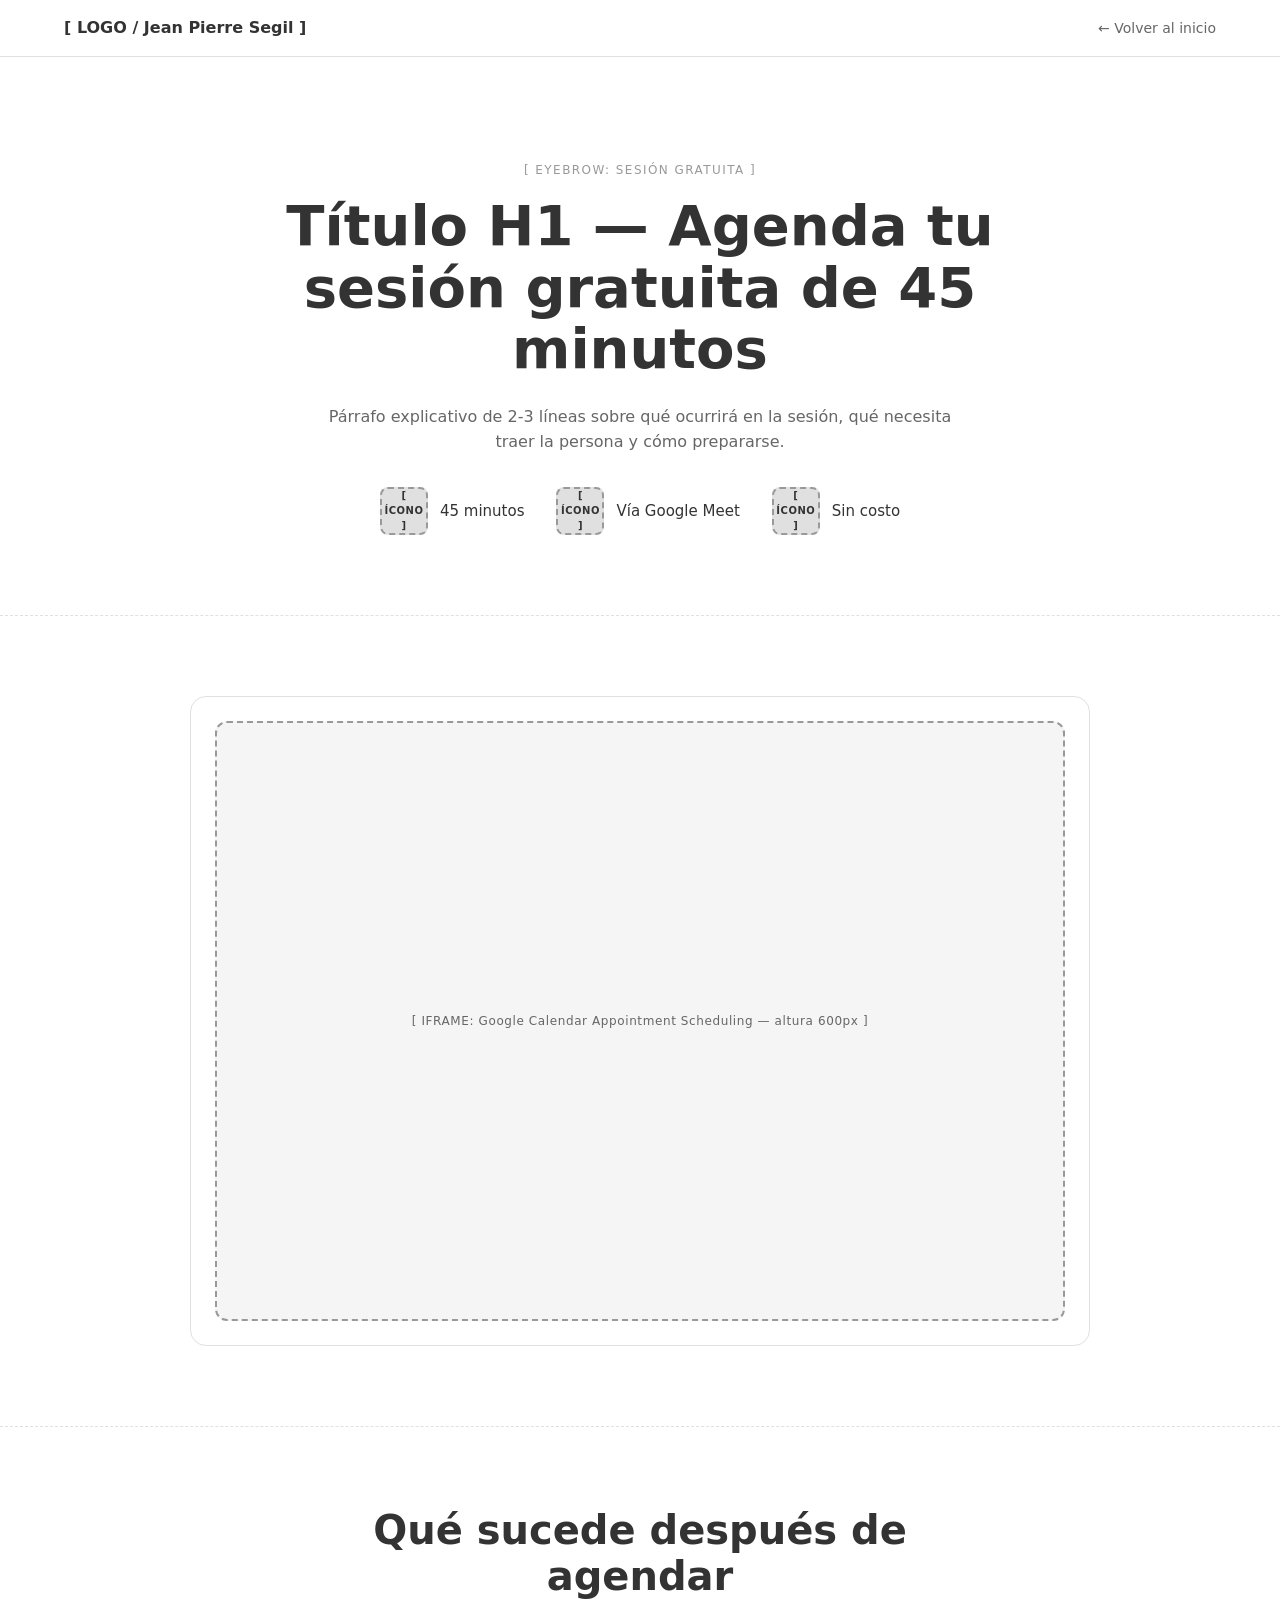
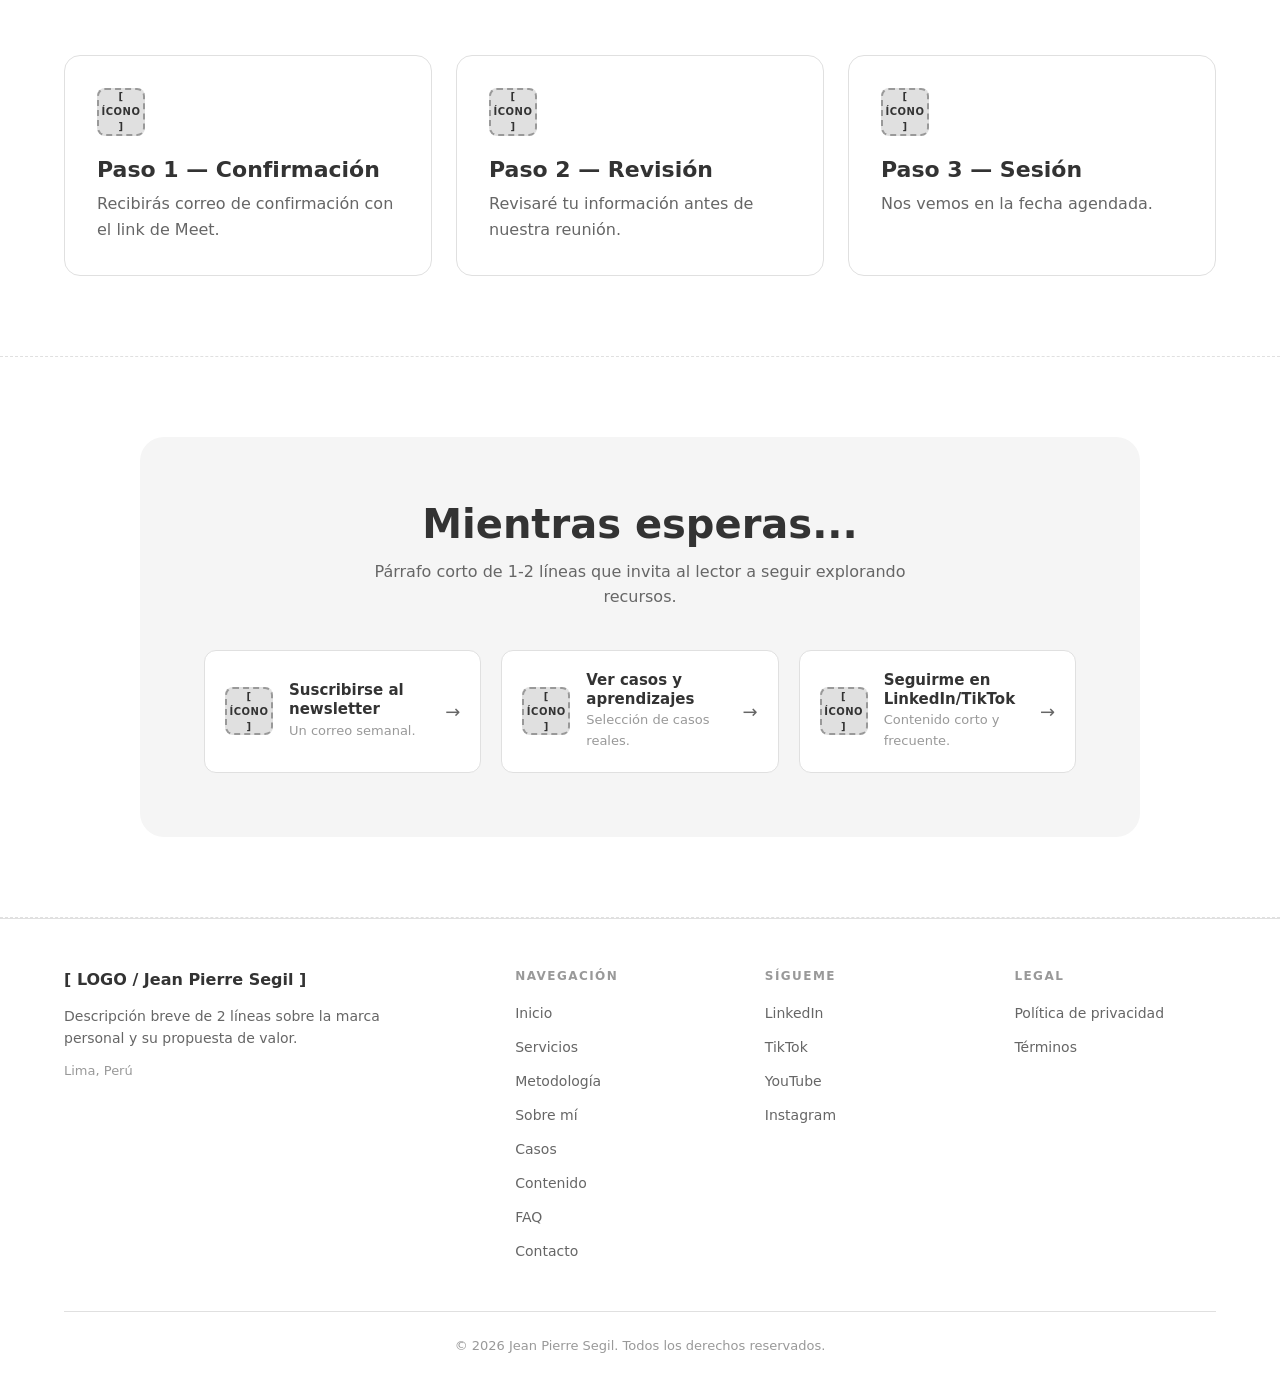
==== agendar.html @ 7a6ce858 "Apply final wireframe adjustments and add /agendar page Refines wireframe: slims sobre-mi image to 3" ====
<!DOCTYPE html>
<html lang="es">
<head>
  <meta charset="UTF-8">
  <meta name="viewport" content="width=device-width, initial-scale=1.0">
  <meta name="description" content="Agenda tu sesión gratuita con Jean Pierre Segil — wireframe">
  <title>Agendar sesión — Jean Pierre Segil</title>
  <style>
    /* =========================================================
       WIREFRAME /agendar — Coherente con wireframe.html
       ========================================================= */

    *, *::before, *::after { box-sizing: border-box; }

    html { scroll-behavior: smooth; }

    body {
      margin: 0;
      font-family: system-ui, -apple-system, sans-serif;
      font-size: 16px;
      line-height: 1.5;
      color: #333;
      background: #fff;
    }

    .container {
      max-width: 1200px;
      margin: 0 auto;
      padding: 0 24px;
    }

    section {
      padding: 80px 0;
      border-bottom: 1px dashed #E0E0E0;
    }

    h1 {
      font-size: clamp(2.25rem, 5vw, 3.5rem);
      line-height: 1.1;
      font-weight: 700;
      margin: 0 0 24px;
      color: #333;
    }
    h2 {
      font-size: 40px;
      line-height: 1.15;
      font-weight: 700;
      margin: 0 0 16px;
      color: #333;
    }
    h3 {
      font-size: 22px;
      line-height: 1.25;
      font-weight: 600;
      margin: 0 0 12px;
      color: #333;
    }
    p {
      font-size: 16px;
      line-height: 1.6;
      color: #666;
      margin: 0 0 16px;
    }
    .eyebrow {
      display: inline-block;
      font-size: 12px;
      letter-spacing: 0.12em;
      text-transform: uppercase;
      color: #999;
      margin-bottom: 16px;
    }
    .subtitle {
      font-size: 18px;
      color: #666;
      margin-bottom: 32px;
    }

    /* Placeholders */
    .placeholder {
      border: 2px dashed #999;
      border-radius: 12px;
      background: #F5F5F5;
      color: #666;
      display: flex;
      align-items: center;
      justify-content: center;
      text-align: center;
      font-size: 12px;
      letter-spacing: 0.05em;
      padding: 16px;
      min-height: 80px;
    }
    .placeholder-icon {
      width: 48px;
      height: 48px;
      min-height: 48px;
      border-radius: 8px;
      border-width: 2px;
      background: #E0E0E0;
      color: #333;
      font-size: 10px;
      font-weight: 600;
      flex-shrink: 0;
      padding: 4px;
    }

    /* ========== NAV STICKY ========== */
    .nav {
      position: sticky;
      top: 0;
      z-index: 100;
      background: #fff;
      border-bottom: 1px solid #E0E0E0;
    }
    .nav-inner {
      display: flex;
      align-items: center;
      justify-content: space-between;
      padding: 16px 24px;
      max-width: 1200px;
      margin: 0 auto;
      gap: 24px;
    }
    .nav-logo {
      font-size: 16px;
      font-weight: 700;
      color: #333;
      text-decoration: none;
    }
    .nav-back {
      font-size: 14px;
      color: #666;
      text-decoration: none;
    }

    /* ========== ENCABEZADO AGENDA ========== */
    .agenda-head {
      text-align: center;
      max-width: 800px;
      margin: 0 auto;
      padding-top: 20px;
    }
    .agenda-head p {
      max-width: 640px;
      margin: 0 auto 32px;
    }
    .agenda-indicadores {
      display: flex;
      justify-content: center;
      gap: 32px;
      flex-wrap: wrap;
      margin-top: 32px;
    }
    .agenda-indicador {
      display: flex;
      align-items: center;
      gap: 12px;
      font-size: 15px;
      color: #333;
      font-weight: 500;
    }

    /* ========== CALENDARIO ========== */
    .calendario-wrap {
      max-width: 900px;
      margin: 0 auto;
      border: 1px solid #E0E0E0;
      border-radius: 16px;
      background: #fff;
      padding: 24px;
    }
    .calendario-placeholder {
      min-height: 600px;
    }

    /* ========== QUE SIGUE ========== */
    .section-head-center {
      text-align: center;
      max-width: 720px;
      margin: 0 auto 56px;
    }
    .pasos-grid {
      display: grid;
      grid-template-columns: repeat(3, 1fr);
      gap: 24px;
    }
    .paso-card {
      border: 1px solid #E0E0E0;
      border-radius: 16px;
      background: #fff;
      padding: 32px;
    }
    .paso-card h3 {
      margin: 20px 0 8px;
    }
    .paso-card p {
      margin: 0;
    }

    /* ========== MIENTRAS TANTO ========== */
    .mientras-box {
      background: #F5F5F5;
      border-radius: 24px;
      padding: 64px;
      max-width: 1000px;
      margin: 0 auto;
      text-align: center;
    }
    .mientras-box h2 { margin-bottom: 12px; }
    .mientras-box > p {
      max-width: 540px;
      margin: 0 auto 40px;
    }
    .mientras-grid {
      display: grid;
      grid-template-columns: repeat(3, 1fr);
      gap: 20px;
      text-align: left;
    }
    .mientras-link {
      display: flex;
      align-items: center;
      gap: 16px;
      background: #fff;
      border: 1px solid #E0E0E0;
      border-radius: 12px;
      padding: 20px;
      text-decoration: none;
      color: #333;
      transition: border-color 0.2s;
    }
    .mientras-link:hover { border-color: #999; }
    .mientras-link-body {
      flex: 1;
    }
    .mientras-link-body h3 {
      font-size: 15px;
      margin: 0 0 2px;
      font-weight: 600;
    }
    .mientras-link-body p {
      font-size: 13px;
      color: #999;
      margin: 0;
    }
    .mientras-arrow {
      font-size: 18px;
      color: #666;
    }

    /* ========== FOOTER ========== */
    .footer {
      background: #fff;
      border-top: 1px solid #E0E0E0;
      padding: 48px 0 24px;
    }
    .footer-grid {
      display: grid;
      grid-template-columns: 2fr 1fr 1fr 1fr;
      gap: 48px;
    }
    .footer-col h4 {
      font-size: 12px;
      letter-spacing: 0.12em;
      text-transform: uppercase;
      color: #999;
      margin: 0 0 16px;
      font-weight: 600;
    }
    .footer-col ul {
      list-style: none;
      padding: 0;
      margin: 0;
      display: flex;
      flex-direction: column;
      gap: 10px;
    }
    .footer-col a {
      color: #666;
      text-decoration: none;
      font-size: 14px;
    }
    .footer-brand-name {
      font-size: 16px;
      font-weight: 700;
      color: #333;
      margin: 0 0 12px;
    }
    .footer-brand-desc {
      font-size: 14px;
      color: #666;
      margin: 0 0 12px;
      max-width: 320px;
    }
    .footer-brand-loc {
      font-size: 13px;
      color: #999;
      margin: 0;
    }
    .footer-bottom {
      margin-top: 48px;
      padding-top: 24px;
      border-top: 1px solid #E0E0E0;
      text-align: center;
      font-size: 13px;
      color: #999;
    }

    /* ========== RESPONSIVE ========== */
    @media (max-width: 900px) {
      h1 { font-size: 40px; }
      h2 { font-size: 30px; }
      h3 { font-size: 20px; }

      .agenda-indicadores {
        gap: 20px;
        flex-direction: column;
        align-items: center;
      }

      .pasos-grid { grid-template-columns: 1fr; }

      .mientras-box { padding: 48px 32px; }
      .mientras-grid { grid-template-columns: 1fr; }

      .footer-grid {
        grid-template-columns: 1fr 1fr;
        gap: 32px;
      }
    }

    @media (max-width: 480px) {
      section { padding: 60px 0; }
      h1 { font-size: 32px; }
      h2 { font-size: 26px; }

      .calendario-wrap { padding: 16px; }
      .calendario-placeholder { min-height: 480px; }

      .mientras-box {
        padding: 40px 24px;
        border-radius: 16px;
      }

      .footer-grid { grid-template-columns: 1fr; }
    }
  </style>
</head>
<body>

  <!-- Sección: Nav Sticky -->
  <header class="nav">
    <div class="nav-inner">
      <a href="/wireframe.html" class="nav-logo">[ LOGO / Jean Pierre Segil ]</a>
      <a href="/wireframe.html" class="nav-back">← Volver al inicio</a>
    </div>
  </header>

  <!-- Sección: Encabezado Agenda -->
  <section id="encabezado-agenda">
    <div class="container">
      <div class="agenda-head">
        <span class="eyebrow">[ EYEBROW: Sesión gratuita ]</span>
        <h1>Título H1 — Agenda tu sesión gratuita de 45 minutos</h1>
        <p>Párrafo explicativo de 2-3 líneas sobre qué ocurrirá en la sesión, qué necesita traer la persona y cómo prepararse.</p>
        <div class="agenda-indicadores">
          <div class="agenda-indicador">
            <div class="placeholder placeholder-icon">[ ÍCONO ]</div>
            <span>45 minutos</span>
          </div>
          <div class="agenda-indicador">
            <div class="placeholder placeholder-icon">[ ÍCONO ]</div>
            <span>Vía Google Meet</span>
          </div>
          <div class="agenda-indicador">
            <div class="placeholder placeholder-icon">[ ÍCONO ]</div>
            <span>Sin costo</span>
          </div>
        </div>
      </div>
    </div>
  </section>

  <!-- Sección: Calendario -->
  <section id="calendario">
    <div class="container">
      <div class="calendario-wrap">
        <div class="placeholder calendario-placeholder">
          [ IFRAME: Google Calendar Appointment Scheduling — altura 600px ]
        </div>
      </div>
    </div>
  </section>

  <!-- Sección: Que sigue -->
  <section id="que-sigue">
    <div class="container">
      <div class="section-head-center">
        <h2>Qué sucede después de agendar</h2>
      </div>
      <div class="pasos-grid">
        <article class="paso-card">
          <div class="placeholder placeholder-icon">[ ÍCONO ]</div>
          <h3>Paso 1 — Confirmación</h3>
          <p>Recibirás correo de confirmación con el link de Meet.</p>
        </article>
        <article class="paso-card">
          <div class="placeholder placeholder-icon">[ ÍCONO ]</div>
          <h3>Paso 2 — Revisión</h3>
          <p>Revisaré tu información antes de nuestra reunión.</p>
        </article>
        <article class="paso-card">
          <div class="placeholder placeholder-icon">[ ÍCONO ]</div>
          <h3>Paso 3 — Sesión</h3>
          <p>Nos vemos en la fecha agendada.</p>
        </article>
      </div>
    </div>
  </section>

  <!-- Sección: Mientras tanto -->
  <section id="mientras-tanto">
    <div class="container">
      <div class="mientras-box">
        <h2>Mientras esperas...</h2>
        <p>Párrafo corto de 1-2 líneas que invita al lector a seguir explorando recursos.</p>
        <div class="mientras-grid">
          <a href="/wireframe.html#newsletter" class="mientras-link">
            <div class="placeholder placeholder-icon">[ ÍCONO ]</div>
            <div class="mientras-link-body">
              <h3>Suscribirse al newsletter</h3>
              <p>Un correo semanal.</p>
            </div>
            <span class="mientras-arrow">→</span>
          </a>
          <a href="/wireframe.html#casos" class="mientras-link">
            <div class="placeholder placeholder-icon">[ ÍCONO ]</div>
            <div class="mientras-link-body">
              <h3>Ver casos y aprendizajes</h3>
              <p>Selección de casos reales.</p>
            </div>
            <span class="mientras-arrow">→</span>
          </a>
          <a href="#" class="mientras-link">
            <div class="placeholder placeholder-icon">[ ÍCONO ]</div>
            <div class="mientras-link-body">
              <h3>Seguirme en LinkedIn/TikTok</h3>
              <p>Contenido corto y frecuente.</p>
            </div>
            <span class="mientras-arrow">→</span>
          </a>
        </div>
      </div>
    </div>
  </section>

  <!-- Sección: Footer -->
  <footer class="footer">
    <div class="container">
      <div class="footer-grid">
        <div class="footer-col">
          <p class="footer-brand-name">[ LOGO / Jean Pierre Segil ]</p>
          <p class="footer-brand-desc">Descripción breve de 2 líneas sobre la marca personal y su propuesta de valor.</p>
          <p class="footer-brand-loc">Lima, Perú</p>
        </div>
        <div class="footer-col">
          <h4>Navegación</h4>
          <ul>
            <li><a href="/wireframe.html#hero">Inicio</a></li>
            <li><a href="/wireframe.html#servicios">Servicios</a></li>
            <li><a href="/wireframe.html#metodologia">Metodología</a></li>
            <li><a href="/wireframe.html#sobre-mi">Sobre mí</a></li>
            <li><a href="/wireframe.html#casos">Casos</a></li>
            <li><a href="/wireframe.html#contenido">Contenido</a></li>
            <li><a href="/wireframe.html#faq">FAQ</a></li>
            <li><a href="/wireframe.html#contacto">Contacto</a></li>
          </ul>
        </div>
        <div class="footer-col">
          <h4>Sígueme</h4>
          <ul>
            <li><a href="#">LinkedIn</a></li>
            <li><a href="#">TikTok</a></li>
            <li><a href="#">YouTube</a></li>
            <li><a href="#">Instagram</a></li>
          </ul>
        </div>
        <div class="footer-col">
          <h4>Legal</h4>
          <ul>
            <li><a href="#">Política de privacidad</a></li>
            <li><a href="#">Términos</a></li>
          </ul>
        </div>
      </div>
      <div class="footer-bottom">
        © 2026 Jean Pierre Segil. Todos los derechos reservados.
      </div>
    </div>
  </footer>

  <!--
  NOTAS DEL WIREFRAME /agendar — PARA FASE 2 (IMPLEMENTACIÓN)

  Decisiones tomadas en esta fase:
  - Nav simplificado: logo como enlace al inicio + "← Volver al inicio"
    a la derecha; se quitó el botón "Agendar reunión" porque ya estamos
    en la página de destino.
  - Encabezado centrado (max-width 800px) con 3 indicadores de la sesión
    (duración, canal, costo) para reducir fricción antes del calendario.
  - El iframe de Google Calendar NO se inserta todavía: se representa con
    un placeholder de 600px de altura dentro de un contenedor con border y
    border-radius para que el iframe "respire" cuando se embeda.
  - Sección "Qué sucede después de agendar" como tranquilizador post-CTA,
    para reducir ansiedad de la persona que acaba de reservar.
  - Bloque "Mientras esperas" con fondo #F5F5F5 (consistente con el
    newsletter de wireframe.html) y 3 tarjetas con flechita para mantener
    engagement si el visitante aún no se ha decidido a reservar.
  - Footer idéntico al de wireframe.html para consistencia absoluta.

  Preguntas pendientes para fase de implementación:
  - Limitación conocida: Google Calendar Appointment Scheduling NO permite
    redirigir a una página de agradecimiento personalizada tras reservar.
    La confirmación queda dentro del widget. Opciones a evaluar:
      a) Aceptar la limitación y confiar en el correo de Google +
         la sección "Qué sucede después" visible en la misma página.
      b) Migrar a Cal.com o Calendly, que sí permiten redirect post-booking
         (y tracking vía GTM/GA4).
      c) Mantener Google Calendar para el MVP y migrar en una segunda fase
         cuando se necesite funnel completo con analytics.
  - ¿Conviene agregar testimonios o señales de confianza en esta página
    (logos de clientes, 1-2 quotes cortos) antes del calendario para
    reducir fricción?
  - ¿La página /agendar debe estar indexada por buscadores o marcarse
    como noindex para que solo lleguen visitantes desde el sitio?
  - ¿Tracking: qué eventos queremos capturar? (page_view, scroll al
    calendario, click en CTAs de "Mientras esperas", y evento de
    booking completo si es posible con postMessage del iframe).
  - ¿Necesitamos versión EN de /agendar o solo ES?

  Siguientes pasos sugeridos:
  - Reemplazar el placeholder por el iframe real de Google Calendar:
    <!-- Google Calendar Appointment Scheduling begin - - ->
    <iframe src="https://calendar.google.com/calendar/appointments/schedules/AcZssZ3EHyFuKaqd2OMzBNpFhOY7JRgKhI5aIUTiNmKblNEwP48g5KRVryU0AHuMTyONiyjuhve_qQ-t?gv=true" style="border: 0" width="100%" height="600" frameborder="0"></iframe>
    <!-- end Google Calendar Appointment Scheduling - - ->
  - Definir copy final para H1, párrafo explicativo y tarjetas.
  - Agregar iconografía definitiva, OG tags, y evento de conversión
    en Google Analytics / Meta Pixel.
  -->

</body>
</html>
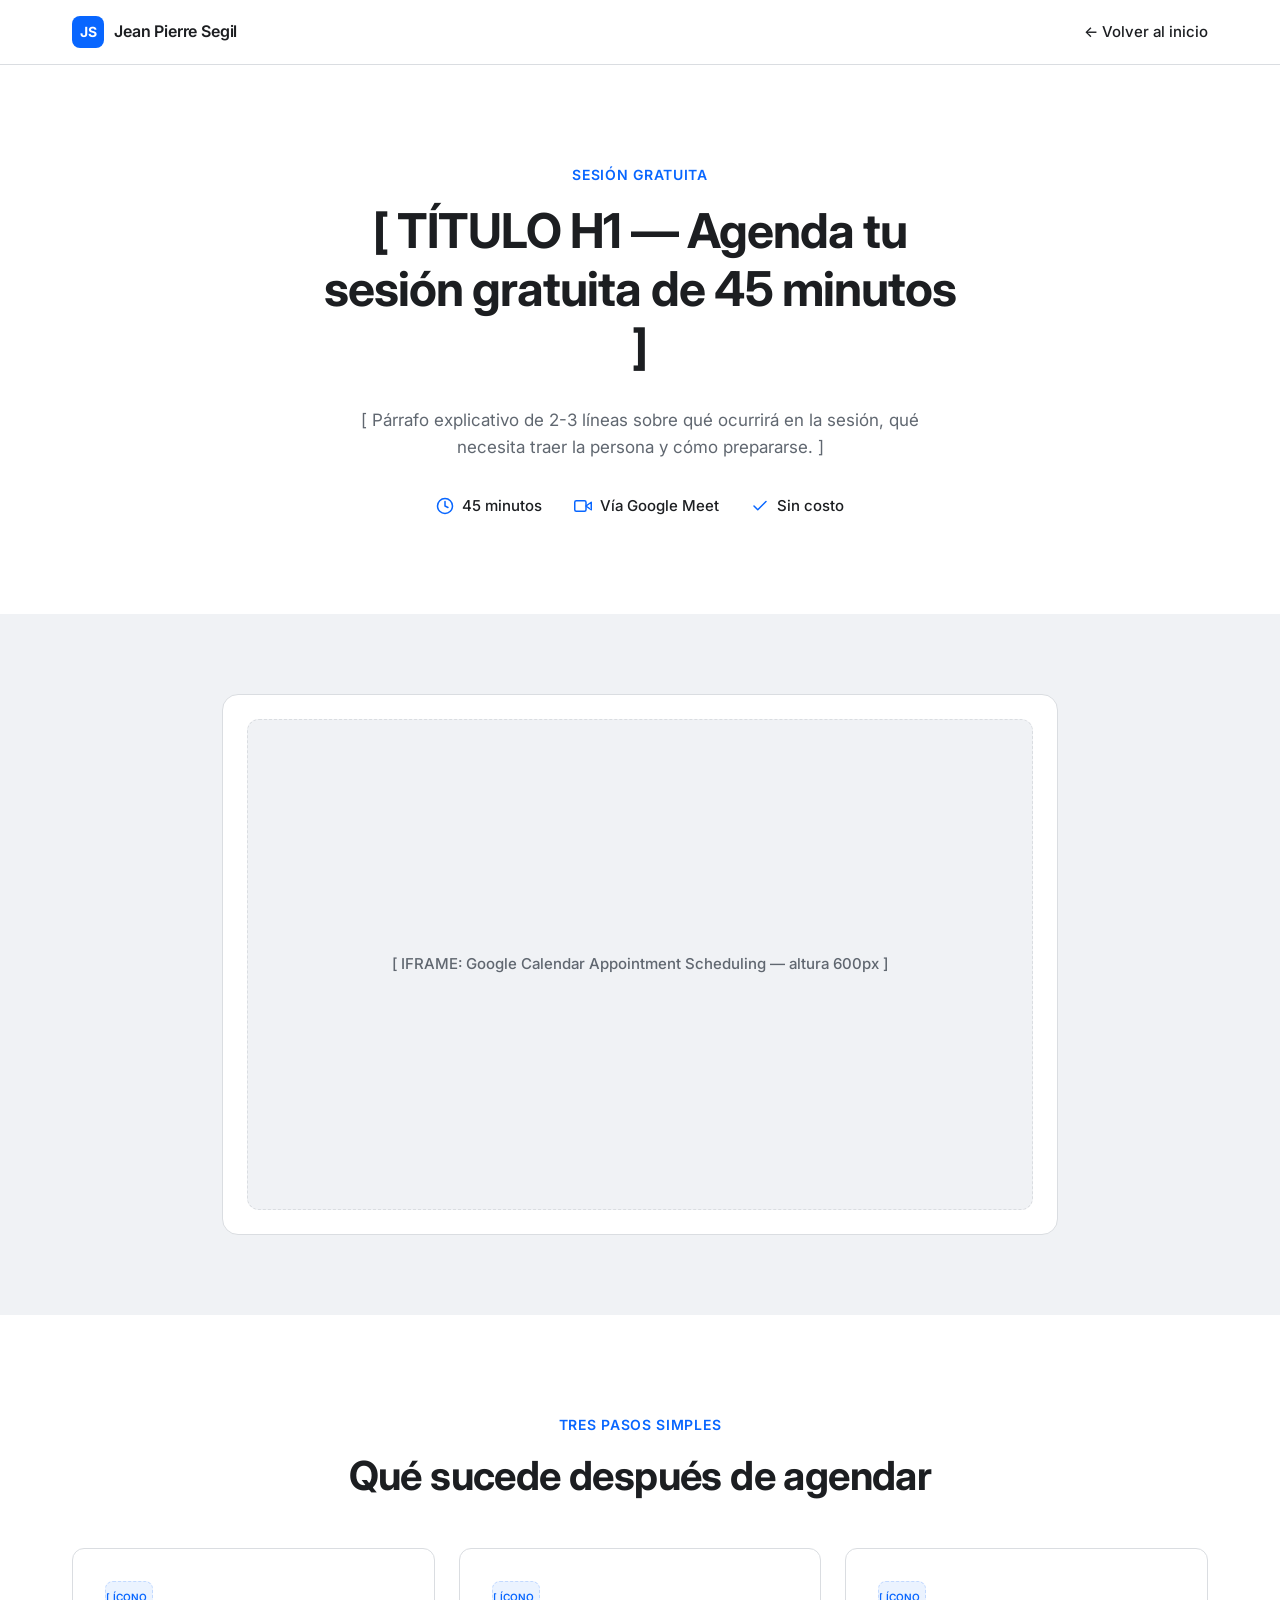
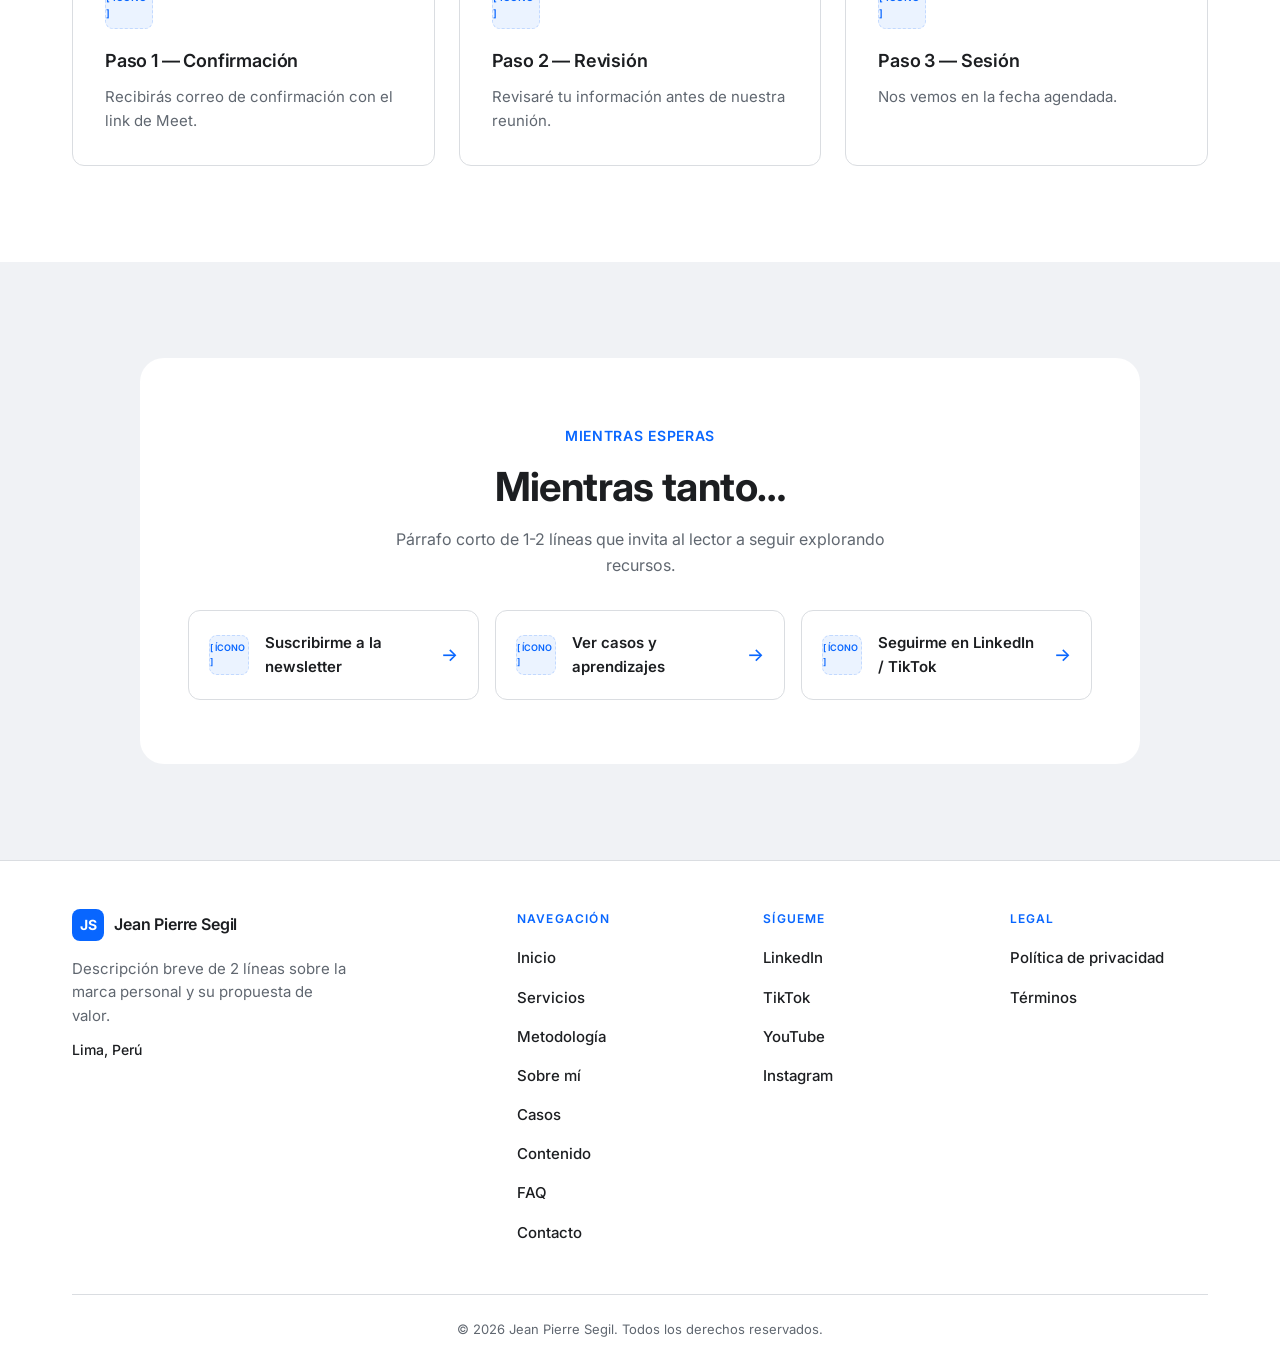
==== commit 1825cfdf: "Apply visual direction 5 to wireframe sections 11-15 and rewire agendar Tanda 3 closes the wireframe" ====
--- a/agendar.html
+++ b/agendar.html
@@ -3,12 +3,35 @@
 <head>
   <meta charset="UTF-8">
   <meta name="viewport" content="width=device-width, initial-scale=1.0">
-  <meta name="description" content="Agenda tu sesión gratuita con Jean Pierre Segil — wireframe">
+  <meta name="description" content="Agenda tu sesión gratuita — Jean Pierre Segil">
   <title>Agendar sesión — Jean Pierre Segil</title>
+  <link rel="preconnect" href="https://fonts.googleapis.com">
+  <link rel="preconnect" href="https://fonts.gstatic.com" crossorigin>
+  <link href="https://fonts.googleapis.com/css2?family=Inter:wght@400;500;600;700&display=swap" rel="stylesheet">
   <style>
-    /* =========================================================
-       WIREFRAME /agendar — Coherente con wireframe.html
-       ========================================================= */
+    :root {
+      --bg-primary: #FFFFFF;
+      --bg-secondary: #F0F2F5;
+      --text-primary: #1C1E21;
+      --text-secondary: #606770;
+      --border-light: #DADDE1;
+
+      --bg-dark: #0A0A0A;
+      --bg-dark-card: #1A1A1A;
+      --border-dark: #2A2A2A;
+      --text-light: #FFFFFF;
+      --text-light-secondary: #A0A0A0;
+
+      --accent: #0866FF;
+      --accent-hover: #0052CC;
+      --accent-bg-soft: rgba(8, 102, 255, 0.08);
+      --accent-bg-soft-strong: rgba(8, 102, 255, 0.18);
+
+      --font: 'Inter', system-ui, -apple-system, sans-serif;
+
+      --section-padding-desktop: 96px;
+      --section-padding-mobile: 64px;
+    }
 
     *, *::before, *::after { box-sizing: border-box; }
 
@@ -16,133 +39,138 @@
 
     body {
       margin: 0;
-      font-family: system-ui, -apple-system, sans-serif;
-      font-size: 16px;
-      line-height: 1.5;
-      color: #333;
-      background: #fff;
+      font-family: var(--font);
+      font-size: 17px;
+      line-height: 1.6;
+      color: var(--text-primary);
+      background: var(--bg-primary);
+      -webkit-font-smoothing: antialiased;
     }
 
     .container {
       max-width: 1200px;
       margin: 0 auto;
-      padding: 0 24px;
-    }
-
-    section {
-      padding: 80px 0;
-      border-bottom: 1px dashed #E0E0E0;
+      padding: 0 32px;
+    }
+    .container-narrow {
+      max-width: 720px;
+      margin: 0 auto;
+      padding: 0 32px;
+    }
+    .container-medium {
+      max-width: 900px;
+      margin: 0 auto;
+      padding: 0 32px;
     }
 
     h1 {
-      font-size: clamp(2.25rem, 5vw, 3.5rem);
-      line-height: 1.1;
+      font-size: clamp(2rem, 5vw, 3rem);
       font-weight: 700;
-      margin: 0 0 24px;
-      color: #333;
+      line-height: 1.2;
+      letter-spacing: -0.02em;
+      margin: 0;
+      color: var(--text-primary);
     }
     h2 {
-      font-size: 40px;
-      line-height: 1.15;
+      font-size: clamp(1.75rem, 3.5vw, 2.5rem);
       font-weight: 700;
-      margin: 0 0 16px;
-      color: #333;
+      line-height: 1.2;
+      letter-spacing: -0.015em;
+      margin: 0;
+      color: var(--text-primary);
     }
     h3 {
-      font-size: 22px;
-      line-height: 1.25;
-      font-weight: 600;
-      margin: 0 0 12px;
-      color: #333;
+      font-size: 1.125rem;
+      font-weight: 600;
+      line-height: 1.3;
+      letter-spacing: -0.01em;
+      margin: 0;
+      color: var(--text-primary);
     }
     p {
-      font-size: 16px;
+      margin: 0;
+      color: var(--text-secondary);
       line-height: 1.6;
-      color: #666;
-      margin: 0 0 16px;
-    }
+    }
+
     .eyebrow {
       display: inline-block;
-      font-size: 12px;
-      letter-spacing: 0.12em;
+      font-size: 0.875rem;
+      font-weight: 600;
+      letter-spacing: 0.05em;
       text-transform: uppercase;
-      color: #999;
-      margin-bottom: 16px;
-    }
-    .subtitle {
-      font-size: 18px;
-      color: #666;
-      margin-bottom: 32px;
-    }
-
-    /* Placeholders */
-    .placeholder {
-      border: 2px dashed #999;
-      border-radius: 12px;
-      background: #F5F5F5;
-      color: #666;
-      display: flex;
-      align-items: center;
-      justify-content: center;
-      text-align: center;
-      font-size: 12px;
-      letter-spacing: 0.05em;
-      padding: 16px;
-      min-height: 80px;
-    }
-    .placeholder-icon {
-      width: 48px;
-      height: 48px;
-      min-height: 48px;
-      border-radius: 8px;
-      border-width: 2px;
-      background: #E0E0E0;
-      color: #333;
-      font-size: 10px;
-      font-weight: 600;
-      flex-shrink: 0;
-      padding: 4px;
-    }
-
-    /* ========== NAV STICKY ========== */
+      color: var(--accent);
+      margin: 0;
+    }
+
+    /* ========== NAV ========== */
     .nav {
       position: sticky;
       top: 0;
       z-index: 100;
-      background: #fff;
-      border-bottom: 1px solid #E0E0E0;
+      background: var(--bg-primary);
+      border-bottom: 1px solid var(--border-light);
     }
     .nav-inner {
       display: flex;
       align-items: center;
       justify-content: space-between;
-      padding: 16px 24px;
+      padding: 16px 32px;
       max-width: 1200px;
       margin: 0 auto;
       gap: 24px;
     }
-    .nav-logo {
+    .brand {
+      display: inline-flex;
+      align-items: center;
+      gap: 10px;
+      text-decoration: none;
+      color: var(--text-primary);
+    }
+    .brand-mark {
+      width: 32px;
+      height: 32px;
+      border-radius: 8px;
+      background: var(--accent);
+      display: grid;
+      place-items: center;
+      color: #fff;
+      font-weight: 700;
+      font-size: 14px;
+      flex-shrink: 0;
+    }
+    .brand-name {
       font-size: 16px;
-      font-weight: 700;
-      color: #333;
+      font-weight: 600;
+      color: var(--text-primary);
+      letter-spacing: -0.01em;
+    }
+    .nav-back {
+      font-size: 0.9375rem;
+      font-weight: 500;
+      color: var(--text-primary);
       text-decoration: none;
-    }
-    .nav-back {
-      font-size: 14px;
-      color: #666;
-      text-decoration: none;
-    }
-
-    /* ========== ENCABEZADO AGENDA ========== */
-    .agenda-head {
+      transition: color 0.2s ease;
+    }
+    .nav-back:hover { color: var(--accent); }
+
+    /* ========== ENCABEZADO ========== */
+    .agenda-header {
+      padding: var(--section-padding-desktop) 0;
       text-align: center;
-      max-width: 800px;
-      margin: 0 auto;
-      padding-top: 20px;
-    }
-    .agenda-head p {
-      max-width: 640px;
-      margin: 0 auto 32px;
+    }
+    .agenda-header .eyebrow {
+      margin-bottom: 16px;
+    }
+    .agenda-header h1 {
+      text-align: center;
+    }
+    .agenda-header .agenda-desc {
+      max-width: 600px;
+      margin: 32px auto 0;
+      font-size: 1.0625rem;
+      line-height: 1.6;
+      color: var(--text-secondary);
     }
     .agenda-indicadores {
       display: flex;
@@ -152,106 +180,167 @@
       margin-top: 32px;
     }
     .agenda-indicador {
-      display: flex;
+      display: inline-flex;
       align-items: center;
-      gap: 12px;
-      font-size: 15px;
-      color: #333;
+      gap: 8px;
+      font-size: 0.9375rem;
       font-weight: 500;
+      color: var(--text-primary);
+    }
+    .agenda-indicador svg {
+      width: 18px;
+      height: 18px;
+      color: var(--accent);
+      stroke: currentColor;
+      stroke-width: 2;
+      fill: none;
+      stroke-linecap: round;
+      stroke-linejoin: round;
+      flex-shrink: 0;
     }
 
     /* ========== CALENDARIO ========== */
-    .calendario-wrap {
-      max-width: 900px;
-      margin: 0 auto;
-      border: 1px solid #E0E0E0;
+    #calendario {
+      background: var(--bg-secondary);
+      padding: 80px 0;
+    }
+    .calendario-card {
+      background: var(--bg-primary);
+      border: 1px solid var(--border-light);
       border-radius: 16px;
-      background: #fff;
       padding: 24px;
     }
     .calendario-placeholder {
-      min-height: 600px;
+      aspect-ratio: 16/10;
+      width: 100%;
+      background: var(--bg-secondary);
+      border: 1px dashed var(--border-light);
+      border-radius: 12px;
+      display: grid;
+      place-items: center;
+      text-align: center;
+      padding: 32px;
+    }
+    .calendario-placeholder span {
+      font-size: 0.9375rem;
+      font-weight: 500;
+      color: var(--text-secondary);
     }
 
     /* ========== QUE SIGUE ========== */
+    .que-sigue {
+      padding: var(--section-padding-desktop) 0;
+    }
     .section-head-center {
       text-align: center;
       max-width: 720px;
-      margin: 0 auto 56px;
-    }
+      margin: 0 auto 48px;
+    }
+    .section-head-center .eyebrow { margin-bottom: 16px; }
+    .section-head-center h2 { margin-top: 0; }
     .pasos-grid {
       display: grid;
       grid-template-columns: repeat(3, 1fr);
       gap: 24px;
     }
     .paso-card {
-      border: 1px solid #E0E0E0;
-      border-radius: 16px;
-      background: #fff;
+      background: var(--bg-primary);
+      border: 1px solid var(--border-light);
+      border-radius: 12px;
       padding: 32px;
     }
+    .paso-icon {
+      width: 48px;
+      height: 48px;
+      border-radius: 8px;
+      background: var(--accent-bg-soft);
+      border: 1px dashed var(--accent-bg-soft-strong);
+      display: grid;
+      place-items: center;
+      font-size: 0.625rem;
+      font-weight: 600;
+      color: var(--accent);
+      margin-bottom: 20px;
+    }
     .paso-card h3 {
-      margin: 20px 0 8px;
+      margin: 0 0 12px;
     }
     .paso-card p {
-      margin: 0;
-    }
-
-    /* ========== MIENTRAS TANTO ========== */
+      font-size: 0.9375rem;
+      line-height: 1.6;
+      color: var(--text-secondary);
+    }
+
+    /* ========== MIENTRAS ESPERAS ========== */
+    .mientras {
+      background: var(--bg-secondary);
+      padding: var(--section-padding-desktop) 0;
+    }
     .mientras-box {
-      background: #F5F5F5;
+      background: var(--bg-primary);
       border-radius: 24px;
-      padding: 64px;
+      padding: 64px 48px;
       max-width: 1000px;
       margin: 0 auto;
+    }
+    .mientras-box .section-head-center {
+      margin-bottom: 32px;
+    }
+    .mientras-box h2 { margin-bottom: 0; }
+    .mientras-box .mientras-desc {
+      max-width: 540px;
+      margin: 16px auto 0;
+      font-size: 1rem;
+      color: var(--text-secondary);
       text-align: center;
     }
-    .mientras-box h2 { margin-bottom: 12px; }
-    .mientras-box > p {
-      max-width: 540px;
-      margin: 0 auto 40px;
-    }
     .mientras-grid {
       display: grid;
       grid-template-columns: repeat(3, 1fr);
-      gap: 20px;
-      text-align: left;
+      gap: 16px;
     }
     .mientras-link {
       display: flex;
       align-items: center;
       gap: 16px;
-      background: #fff;
-      border: 1px solid #E0E0E0;
+      background: var(--bg-primary);
+      border: 1px solid var(--border-light);
       border-radius: 12px;
       padding: 20px;
       text-decoration: none;
-      color: #333;
-      transition: border-color 0.2s;
-    }
-    .mientras-link:hover { border-color: #999; }
-    .mientras-link-body {
+      color: var(--text-primary);
+      transition: border-color 0.2s ease;
+    }
+    .mientras-link:hover { border-color: var(--accent); }
+    .mientras-link-icon {
+      width: 40px;
+      height: 40px;
+      border-radius: 8px;
+      background: var(--accent-bg-soft);
+      border: 1px dashed var(--accent-bg-soft-strong);
+      display: grid;
+      place-items: center;
+      font-size: 0.5625rem;
+      font-weight: 600;
+      color: var(--accent);
+      flex-shrink: 0;
+    }
+    .mientras-link-text {
       flex: 1;
-    }
-    .mientras-link-body h3 {
-      font-size: 15px;
-      margin: 0 0 2px;
-      font-weight: 600;
-    }
-    .mientras-link-body p {
-      font-size: 13px;
-      color: #999;
-      margin: 0;
+      font-size: 0.9375rem;
+      font-weight: 600;
+      color: var(--text-primary);
     }
     .mientras-arrow {
-      font-size: 18px;
-      color: #666;
+      font-size: 1.125rem;
+      font-weight: 500;
+      color: var(--accent);
     }
 
     /* ========== FOOTER ========== */
     .footer {
-      background: #fff;
-      border-top: 1px solid #E0E0E0;
+      background: var(--bg-primary);
+      border-top: 1px solid var(--border-light);
       padding: 48px 0 24px;
     }
     .footer-grid {
@@ -260,12 +349,12 @@
       gap: 48px;
     }
     .footer-col h4 {
-      font-size: 12px;
-      letter-spacing: 0.12em;
+      font-size: 0.75rem;
+      font-weight: 600;
+      letter-spacing: 0.1em;
       text-transform: uppercase;
-      color: #999;
+      color: var(--accent);
       margin: 0 0 16px;
-      font-weight: 600;
     }
     .footer-col ul {
       list-style: none;
@@ -273,74 +362,73 @@
       margin: 0;
       display: flex;
       flex-direction: column;
-      gap: 10px;
+      gap: 12px;
     }
     .footer-col a {
-      color: #666;
+      color: var(--text-primary);
       text-decoration: none;
-      font-size: 14px;
-    }
-    .footer-brand-name {
-      font-size: 16px;
-      font-weight: 700;
-      color: #333;
+      font-size: 0.9375rem;
+      font-weight: 500;
+      transition: color 0.2s ease;
+    }
+    .footer-col a:hover { color: var(--accent); }
+    .footer-brand { margin-bottom: 16px; }
+    .footer-brand-desc {
+      font-size: 0.9375rem;
+      color: var(--text-secondary);
       margin: 0 0 12px;
-    }
-    .footer-brand-desc {
-      font-size: 14px;
-      color: #666;
-      margin: 0 0 12px;
-      max-width: 320px;
+      max-width: 280px;
+      line-height: 1.55;
     }
     .footer-brand-loc {
-      font-size: 13px;
-      color: #999;
+      font-size: 0.875rem;
+      font-weight: 500;
+      color: var(--text-primary);
       margin: 0;
     }
     .footer-bottom {
       margin-top: 48px;
       padding-top: 24px;
-      border-top: 1px solid #E0E0E0;
+      border-top: 1px solid var(--border-light);
       text-align: center;
-      font-size: 13px;
-      color: #999;
+      font-size: 0.8125rem;
+      color: var(--text-secondary);
     }
 
     /* ========== RESPONSIVE ========== */
     @media (max-width: 900px) {
-      h1 { font-size: 40px; }
-      h2 { font-size: 30px; }
-      h3 { font-size: 20px; }
+      .pasos-grid { grid-template-columns: 1fr; gap: 16px; }
+      .mientras-grid { grid-template-columns: 1fr; gap: 12px; }
+      .footer-grid { grid-template-columns: 1fr 1fr; gap: 32px; }
+    }
+
+    @media (max-width: 768px) {
+      .agenda-header { padding: var(--section-padding-mobile) 0; }
+      #calendario { padding: var(--section-padding-mobile) 0; }
+      .que-sigue { padding: var(--section-padding-mobile) 0; }
+      .mientras { padding: var(--section-padding-mobile) 0; }
 
       .agenda-indicadores {
-        gap: 20px;
         flex-direction: column;
         align-items: center;
+        gap: 16px;
       }
 
-      .pasos-grid { grid-template-columns: 1fr; }
-
-      .mientras-box { padding: 48px 32px; }
-      .mientras-grid { grid-template-columns: 1fr; }
-
-      .footer-grid {
-        grid-template-columns: 1fr 1fr;
-        gap: 32px;
-      }
+      .calendario-placeholder { aspect-ratio: 4/3; }
+      .calendario-card { padding: 16px; }
+
+      .mientras-box { padding: 48px 24px; }
+
+      .nav-inner { padding: 14px 24px; }
     }
 
     @media (max-width: 480px) {
-      section { padding: 60px 0; }
-      h1 { font-size: 32px; }
-      h2 { font-size: 26px; }
-
-      .calendario-wrap { padding: 16px; }
-      .calendario-placeholder { min-height: 480px; }
-
-      .mientras-box {
-        padding: 40px 24px;
-        border-radius: 16px;
-      }
+      .container,
+      .container-narrow,
+      .container-medium { padding: 0 20px; }
+      .nav-inner { padding: 14px 20px; gap: 12px; }
+      .brand-name { display: none; }
+      .nav-back { font-size: 0.875rem; }
 
       .footer-grid { grid-template-columns: 1fr; }
     }
@@ -351,66 +439,69 @@
   <!-- Sección: Nav Sticky -->
   <header class="nav">
     <div class="nav-inner">
-      <a href="/wireframe.html" class="nav-logo">[ LOGO / Jean Pierre Segil ]</a>
+      <a href="/wireframe.html" class="brand">
+        <span class="brand-mark">JS</span>
+        <span class="brand-name">Jean Pierre Segil</span>
+      </a>
       <a href="/wireframe.html" class="nav-back">← Volver al inicio</a>
     </div>
   </header>
 
-  <!-- Sección: Encabezado Agenda -->
-  <section id="encabezado-agenda">
-    <div class="container">
-      <div class="agenda-head">
-        <span class="eyebrow">[ EYEBROW: Sesión gratuita ]</span>
-        <h1>Título H1 — Agenda tu sesión gratuita de 45 minutos</h1>
-        <p>Párrafo explicativo de 2-3 líneas sobre qué ocurrirá en la sesión, qué necesita traer la persona y cómo prepararse.</p>
-        <div class="agenda-indicadores">
-          <div class="agenda-indicador">
-            <div class="placeholder placeholder-icon">[ ÍCONO ]</div>
-            <span>45 minutos</span>
-          </div>
-          <div class="agenda-indicador">
-            <div class="placeholder placeholder-icon">[ ÍCONO ]</div>
-            <span>Vía Google Meet</span>
-          </div>
-          <div class="agenda-indicador">
-            <div class="placeholder placeholder-icon">[ ÍCONO ]</div>
-            <span>Sin costo</span>
-          </div>
-        </div>
+  <!-- Sección: Encabezado de agenda -->
+  <section class="agenda-header">
+    <div class="container-narrow">
+      <span class="eyebrow">Sesión gratuita</span>
+      <h1>[ TÍTULO H1 — Agenda tu sesión gratuita de 45 minutos ]</h1>
+      <p class="agenda-desc">[ Párrafo explicativo de 2-3 líneas sobre qué ocurrirá en la sesión, qué necesita traer la persona y cómo prepararse. ]</p>
+      <div class="agenda-indicadores">
+        <span class="agenda-indicador">
+          <svg viewBox="0 0 24 24" aria-hidden="true"><circle cx="12" cy="12" r="10"/><polyline points="12 6 12 12 16 14"/></svg>
+          45 minutos
+        </span>
+        <span class="agenda-indicador">
+          <svg viewBox="0 0 24 24" aria-hidden="true"><polygon points="23 7 16 12 23 17 23 7"/><rect x="1" y="5" width="15" height="14" rx="2" ry="2"/></svg>
+          Vía Google Meet
+        </span>
+        <span class="agenda-indicador">
+          <svg viewBox="0 0 24 24" aria-hidden="true"><polyline points="20 6 9 17 4 12"/></svg>
+          Sin costo
+        </span>
       </div>
     </div>
   </section>
 
   <!-- Sección: Calendario -->
   <section id="calendario">
-    <div class="container">
-      <div class="calendario-wrap">
-        <div class="placeholder calendario-placeholder">
-          [ IFRAME: Google Calendar Appointment Scheduling — altura 600px ]
+    <div class="container-medium">
+      <div class="calendario-card">
+        <!-- AQUI VA EL EMBED DE GOOGLE CALENDAR -->
+        <div class="calendario-placeholder">
+          <span>[ IFRAME: Google Calendar Appointment Scheduling — altura 600px ]</span>
         </div>
       </div>
     </div>
   </section>
 
-  <!-- Sección: Que sigue -->
-  <section id="que-sigue">
+  <!-- Sección: Qué sucede después -->
+  <section class="que-sigue">
     <div class="container">
       <div class="section-head-center">
+        <span class="eyebrow">Tres pasos simples</span>
         <h2>Qué sucede después de agendar</h2>
       </div>
       <div class="pasos-grid">
         <article class="paso-card">
-          <div class="placeholder placeholder-icon">[ ÍCONO ]</div>
+          <div class="paso-icon">[ ÍCONO ]</div>
           <h3>Paso 1 — Confirmación</h3>
           <p>Recibirás correo de confirmación con el link de Meet.</p>
         </article>
         <article class="paso-card">
-          <div class="placeholder placeholder-icon">[ ÍCONO ]</div>
+          <div class="paso-icon">[ ÍCONO ]</div>
           <h3>Paso 2 — Revisión</h3>
           <p>Revisaré tu información antes de nuestra reunión.</p>
         </article>
         <article class="paso-card">
-          <div class="placeholder placeholder-icon">[ ÍCONO ]</div>
+          <div class="paso-icon">[ ÍCONO ]</div>
           <h3>Paso 3 — Sesión</h3>
           <p>Nos vemos en la fecha agendada.</p>
         </article>
@@ -418,35 +509,29 @@
     </div>
   </section>
 
-  <!-- Sección: Mientras tanto -->
-  <section id="mientras-tanto">
+  <!-- Sección: Mientras esperas -->
+  <section class="mientras">
     <div class="container">
       <div class="mientras-box">
-        <h2>Mientras esperas...</h2>
-        <p>Párrafo corto de 1-2 líneas que invita al lector a seguir explorando recursos.</p>
+        <div class="section-head-center">
+          <span class="eyebrow">Mientras esperas</span>
+          <h2>Mientras tanto…</h2>
+          <p class="mientras-desc">Párrafo corto de 1-2 líneas que invita al lector a seguir explorando recursos.</p>
+        </div>
         <div class="mientras-grid">
           <a href="/wireframe.html#newsletter" class="mientras-link">
-            <div class="placeholder placeholder-icon">[ ÍCONO ]</div>
-            <div class="mientras-link-body">
-              <h3>Suscribirse al newsletter</h3>
-              <p>Un correo semanal.</p>
-            </div>
+            <span class="mientras-link-icon">[ ÍCONO ]</span>
+            <span class="mientras-link-text">Suscribirme a la newsletter</span>
             <span class="mientras-arrow">→</span>
           </a>
           <a href="/wireframe.html#casos" class="mientras-link">
-            <div class="placeholder placeholder-icon">[ ÍCONO ]</div>
-            <div class="mientras-link-body">
-              <h3>Ver casos y aprendizajes</h3>
-              <p>Selección de casos reales.</p>
-            </div>
+            <span class="mientras-link-icon">[ ÍCONO ]</span>
+            <span class="mientras-link-text">Ver casos y aprendizajes</span>
             <span class="mientras-arrow">→</span>
           </a>
           <a href="#" class="mientras-link">
-            <div class="placeholder placeholder-icon">[ ÍCONO ]</div>
-            <div class="mientras-link-body">
-              <h3>Seguirme en LinkedIn/TikTok</h3>
-              <p>Contenido corto y frecuente.</p>
-            </div>
+            <span class="mientras-link-icon">[ ÍCONO ]</span>
+            <span class="mientras-link-text">Seguirme en LinkedIn / TikTok</span>
             <span class="mientras-arrow">→</span>
           </a>
         </div>
@@ -459,7 +544,10 @@
     <div class="container">
       <div class="footer-grid">
         <div class="footer-col">
-          <p class="footer-brand-name">[ LOGO / Jean Pierre Segil ]</p>
+          <a href="/wireframe.html" class="brand footer-brand">
+            <span class="brand-mark">JS</span>
+            <span class="brand-name">Jean Pierre Segil</span>
+          </a>
           <p class="footer-brand-desc">Descripción breve de 2 líneas sobre la marca personal y su propuesta de valor.</p>
           <p class="footer-brand-loc">Lima, Perú</p>
         </div>
@@ -499,54 +587,5 @@
     </div>
   </footer>
 
-  <!--
-  NOTAS DEL WIREFRAME /agendar — PARA FASE 2 (IMPLEMENTACIÓN)
-
-  Decisiones tomadas en esta fase:
-  - Nav simplificado: logo como enlace al inicio + "← Volver al inicio"
-    a la derecha; se quitó el botón "Agendar reunión" porque ya estamos
-    en la página de destino.
-  - Encabezado centrado (max-width 800px) con 3 indicadores de la sesión
-    (duración, canal, costo) para reducir fricción antes del calendario.
-  - El iframe de Google Calendar NO se inserta todavía: se representa con
-    un placeholder de 600px de altura dentro de un contenedor con border y
-    border-radius para que el iframe "respire" cuando se embeda.
-  - Sección "Qué sucede después de agendar" como tranquilizador post-CTA,
-    para reducir ansiedad de la persona que acaba de reservar.
-  - Bloque "Mientras esperas" con fondo #F5F5F5 (consistente con el
-    newsletter de wireframe.html) y 3 tarjetas con flechita para mantener
-    engagement si el visitante aún no se ha decidido a reservar.
-  - Footer idéntico al de wireframe.html para consistencia absoluta.
-
-  Preguntas pendientes para fase de implementación:
-  - Limitación conocida: Google Calendar Appointment Scheduling NO permite
-    redirigir a una página de agradecimiento personalizada tras reservar.
-    La confirmación queda dentro del widget. Opciones a evaluar:
-      a) Aceptar la limitación y confiar en el correo de Google +
-         la sección "Qué sucede después" visible en la misma página.
-      b) Migrar a Cal.com o Calendly, que sí permiten redirect post-booking
-         (y tracking vía GTM/GA4).
-      c) Mantener Google Calendar para el MVP y migrar en una segunda fase
-         cuando se necesite funnel completo con analytics.
-  - ¿Conviene agregar testimonios o señales de confianza en esta página
-    (logos de clientes, 1-2 quotes cortos) antes del calendario para
-    reducir fricción?
-  - ¿La página /agendar debe estar indexada por buscadores o marcarse
-    como noindex para que solo lleguen visitantes desde el sitio?
-  - ¿Tracking: qué eventos queremos capturar? (page_view, scroll al
-    calendario, click en CTAs de "Mientras esperas", y evento de
-    booking completo si es posible con postMessage del iframe).
-  - ¿Necesitamos versión EN de /agendar o solo ES?
-
-  Siguientes pasos sugeridos:
-  - Reemplazar el placeholder por el iframe real de Google Calendar:
-    <!-- Google Calendar Appointment Scheduling begin - - ->
-    <iframe src="https://calendar.google.com/calendar/appointments/schedules/AcZssZ3EHyFuKaqd2OMzBNpFhOY7JRgKhI5aIUTiNmKblNEwP48g5KRVryU0AHuMTyONiyjuhve_qQ-t?gv=true" style="border: 0" width="100%" height="600" frameborder="0"></iframe>
-    <!-- end Google Calendar Appointment Scheduling - - ->
-  - Definir copy final para H1, párrafo explicativo y tarjetas.
-  - Agregar iconografía definitiva, OG tags, y evento de conversión
-    en Google Analytics / Meta Pixel.
-  -->
-
 </body>
 </html>
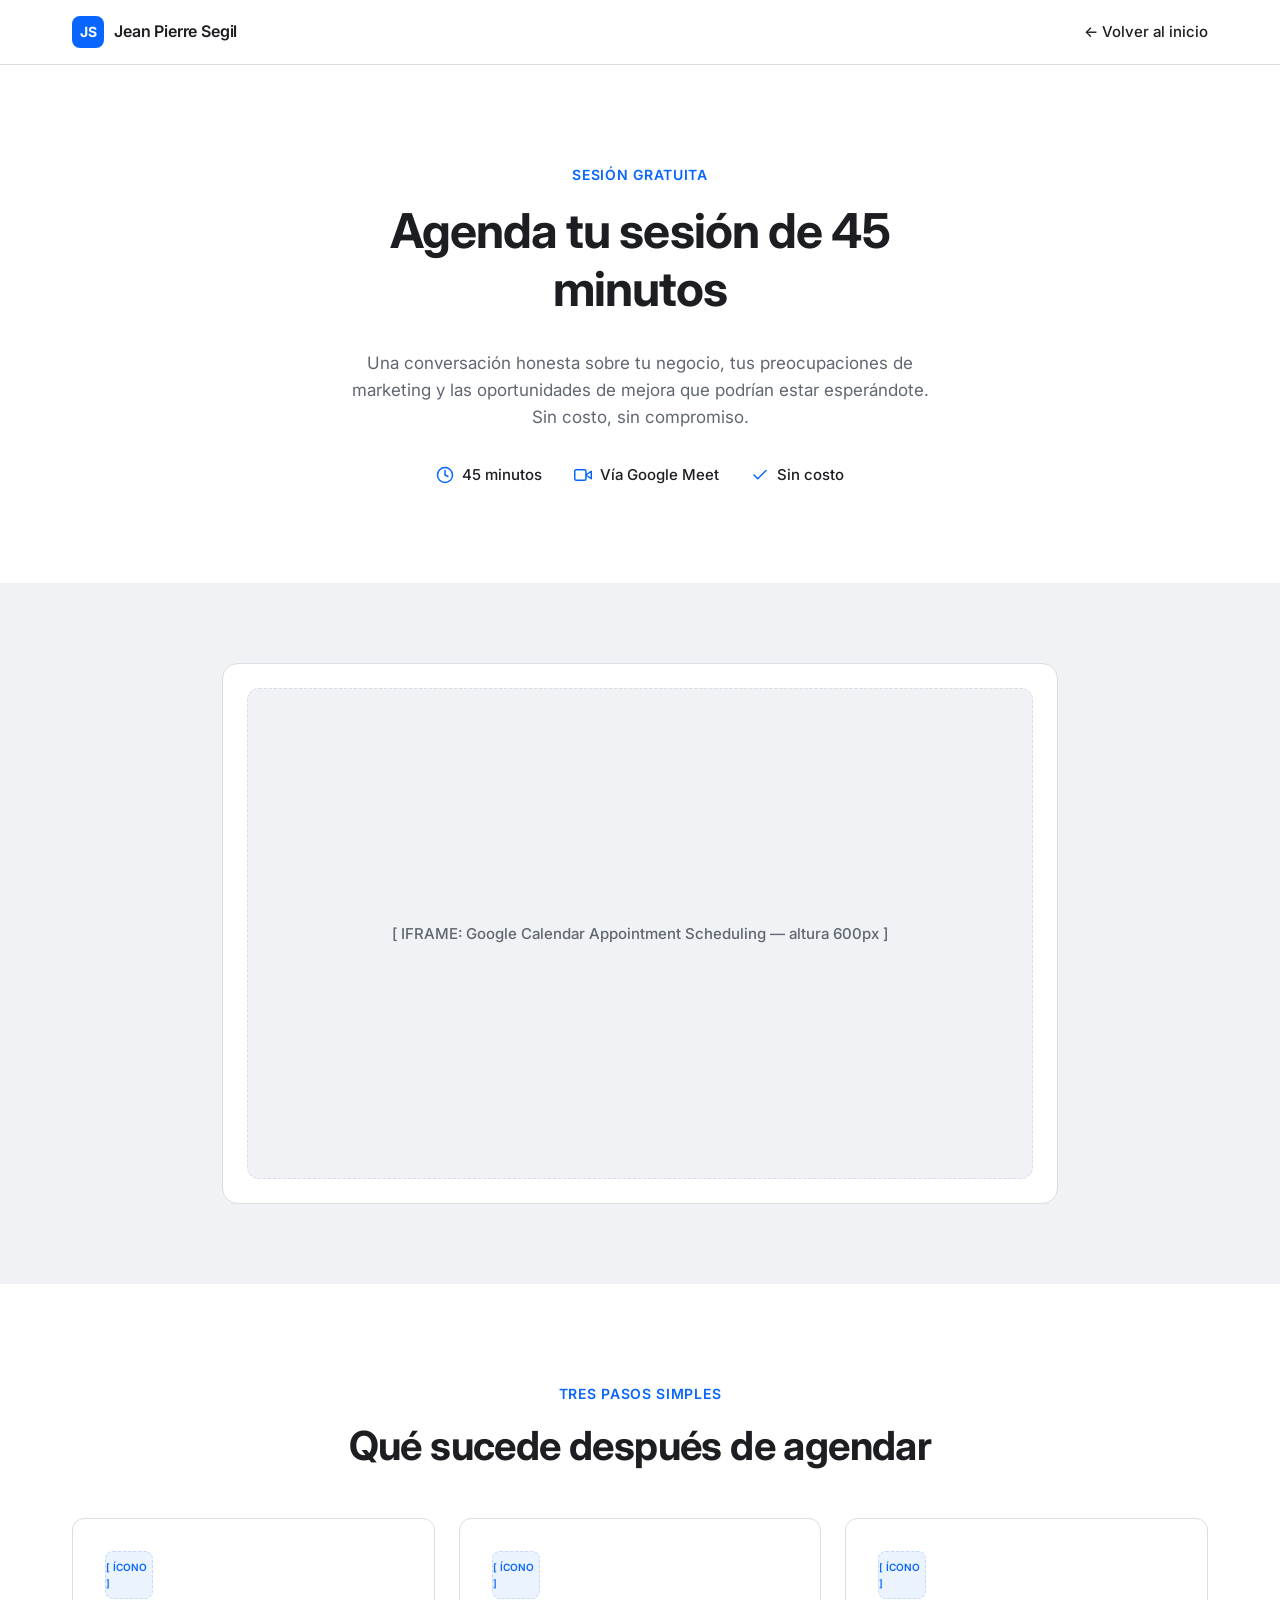
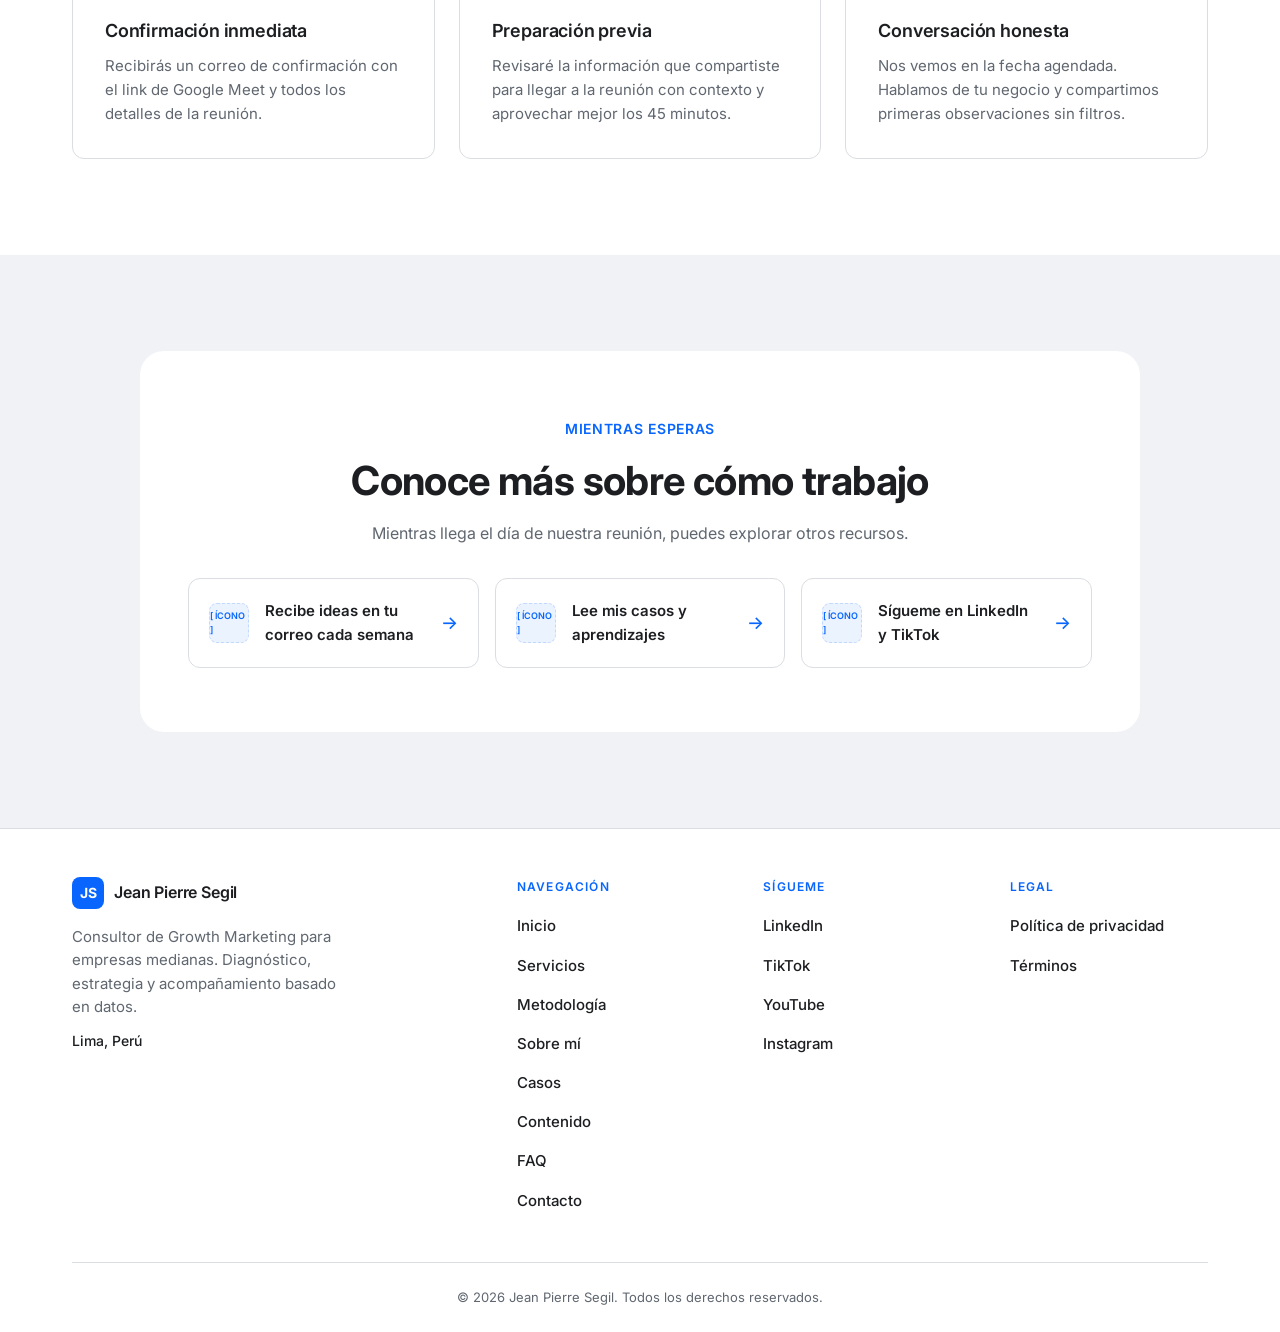
==== commit cbc652d9: "Integrate final copy into wireframe.html and agendar.html Replaces every text placeholder with the p" ====
--- a/agendar.html
+++ b/agendar.html
@@ -451,8 +451,8 @@
   <section class="agenda-header">
     <div class="container-narrow">
       <span class="eyebrow">Sesión gratuita</span>
-      <h1>[ TÍTULO H1 — Agenda tu sesión gratuita de 45 minutos ]</h1>
-      <p class="agenda-desc">[ Párrafo explicativo de 2-3 líneas sobre qué ocurrirá en la sesión, qué necesita traer la persona y cómo prepararse. ]</p>
+      <h1>Agenda tu sesión de 45 minutos</h1>
+      <p class="agenda-desc">Una conversación honesta sobre tu negocio, tus preocupaciones de marketing y las oportunidades de mejora que podrían estar esperándote. Sin costo, sin compromiso.</p>
       <div class="agenda-indicadores">
         <span class="agenda-indicador">
           <svg viewBox="0 0 24 24" aria-hidden="true"><circle cx="12" cy="12" r="10"/><polyline points="12 6 12 12 16 14"/></svg>
@@ -492,18 +492,18 @@
       <div class="pasos-grid">
         <article class="paso-card">
           <div class="paso-icon">[ ÍCONO ]</div>
-          <h3>Paso 1 — Confirmación</h3>
-          <p>Recibirás correo de confirmación con el link de Meet.</p>
+          <h3>Confirmación inmediata</h3>
+          <p>Recibirás un correo de confirmación con el link de Google Meet y todos los detalles de la reunión.</p>
         </article>
         <article class="paso-card">
           <div class="paso-icon">[ ÍCONO ]</div>
-          <h3>Paso 2 — Revisión</h3>
-          <p>Revisaré tu información antes de nuestra reunión.</p>
+          <h3>Preparación previa</h3>
+          <p>Revisaré la información que compartiste para llegar a la reunión con contexto y aprovechar mejor los 45 minutos.</p>
         </article>
         <article class="paso-card">
           <div class="paso-icon">[ ÍCONO ]</div>
-          <h3>Paso 3 — Sesión</h3>
-          <p>Nos vemos en la fecha agendada.</p>
+          <h3>Conversación honesta</h3>
+          <p>Nos vemos en la fecha agendada. Hablamos de tu negocio y compartimos primeras observaciones sin filtros.</p>
         </article>
       </div>
     </div>
@@ -515,23 +515,23 @@
       <div class="mientras-box">
         <div class="section-head-center">
           <span class="eyebrow">Mientras esperas</span>
-          <h2>Mientras tanto…</h2>
-          <p class="mientras-desc">Párrafo corto de 1-2 líneas que invita al lector a seguir explorando recursos.</p>
+          <h2>Conoce más sobre cómo trabajo</h2>
+          <p class="mientras-desc">Mientras llega el día de nuestra reunión, puedes explorar otros recursos.</p>
         </div>
         <div class="mientras-grid">
           <a href="/wireframe.html#newsletter" class="mientras-link">
             <span class="mientras-link-icon">[ ÍCONO ]</span>
-            <span class="mientras-link-text">Suscribirme a la newsletter</span>
+            <span class="mientras-link-text">Recibe ideas en tu correo cada semana</span>
             <span class="mientras-arrow">→</span>
           </a>
           <a href="/wireframe.html#casos" class="mientras-link">
             <span class="mientras-link-icon">[ ÍCONO ]</span>
-            <span class="mientras-link-text">Ver casos y aprendizajes</span>
+            <span class="mientras-link-text">Lee mis casos y aprendizajes</span>
             <span class="mientras-arrow">→</span>
           </a>
-          <a href="#" class="mientras-link">
+          <a href="https://www.linkedin.com/in/jeansegil/" class="mientras-link">
             <span class="mientras-link-icon">[ ÍCONO ]</span>
-            <span class="mientras-link-text">Seguirme en LinkedIn / TikTok</span>
+            <span class="mientras-link-text">Sígueme en LinkedIn y TikTok</span>
             <span class="mientras-arrow">→</span>
           </a>
         </div>
@@ -548,7 +548,7 @@
             <span class="brand-mark">JS</span>
             <span class="brand-name">Jean Pierre Segil</span>
           </a>
-          <p class="footer-brand-desc">Descripción breve de 2 líneas sobre la marca personal y su propuesta de valor.</p>
+          <p class="footer-brand-desc">Consultor de Growth Marketing para empresas medianas. Diagnóstico, estrategia y acompañamiento basado en datos.</p>
           <p class="footer-brand-loc">Lima, Perú</p>
         </div>
         <div class="footer-col">
@@ -567,8 +567,8 @@
         <div class="footer-col">
           <h4>Sígueme</h4>
           <ul>
-            <li><a href="#">LinkedIn</a></li>
-            <li><a href="#">TikTok</a></li>
+            <li><a href="https://www.linkedin.com/in/jeansegil/">LinkedIn</a></li>
+            <li><a href="https://www.tiktok.com/@jeansegil">TikTok</a></li>
             <li><a href="#">YouTube</a></li>
             <li><a href="#">Instagram</a></li>
           </ul>
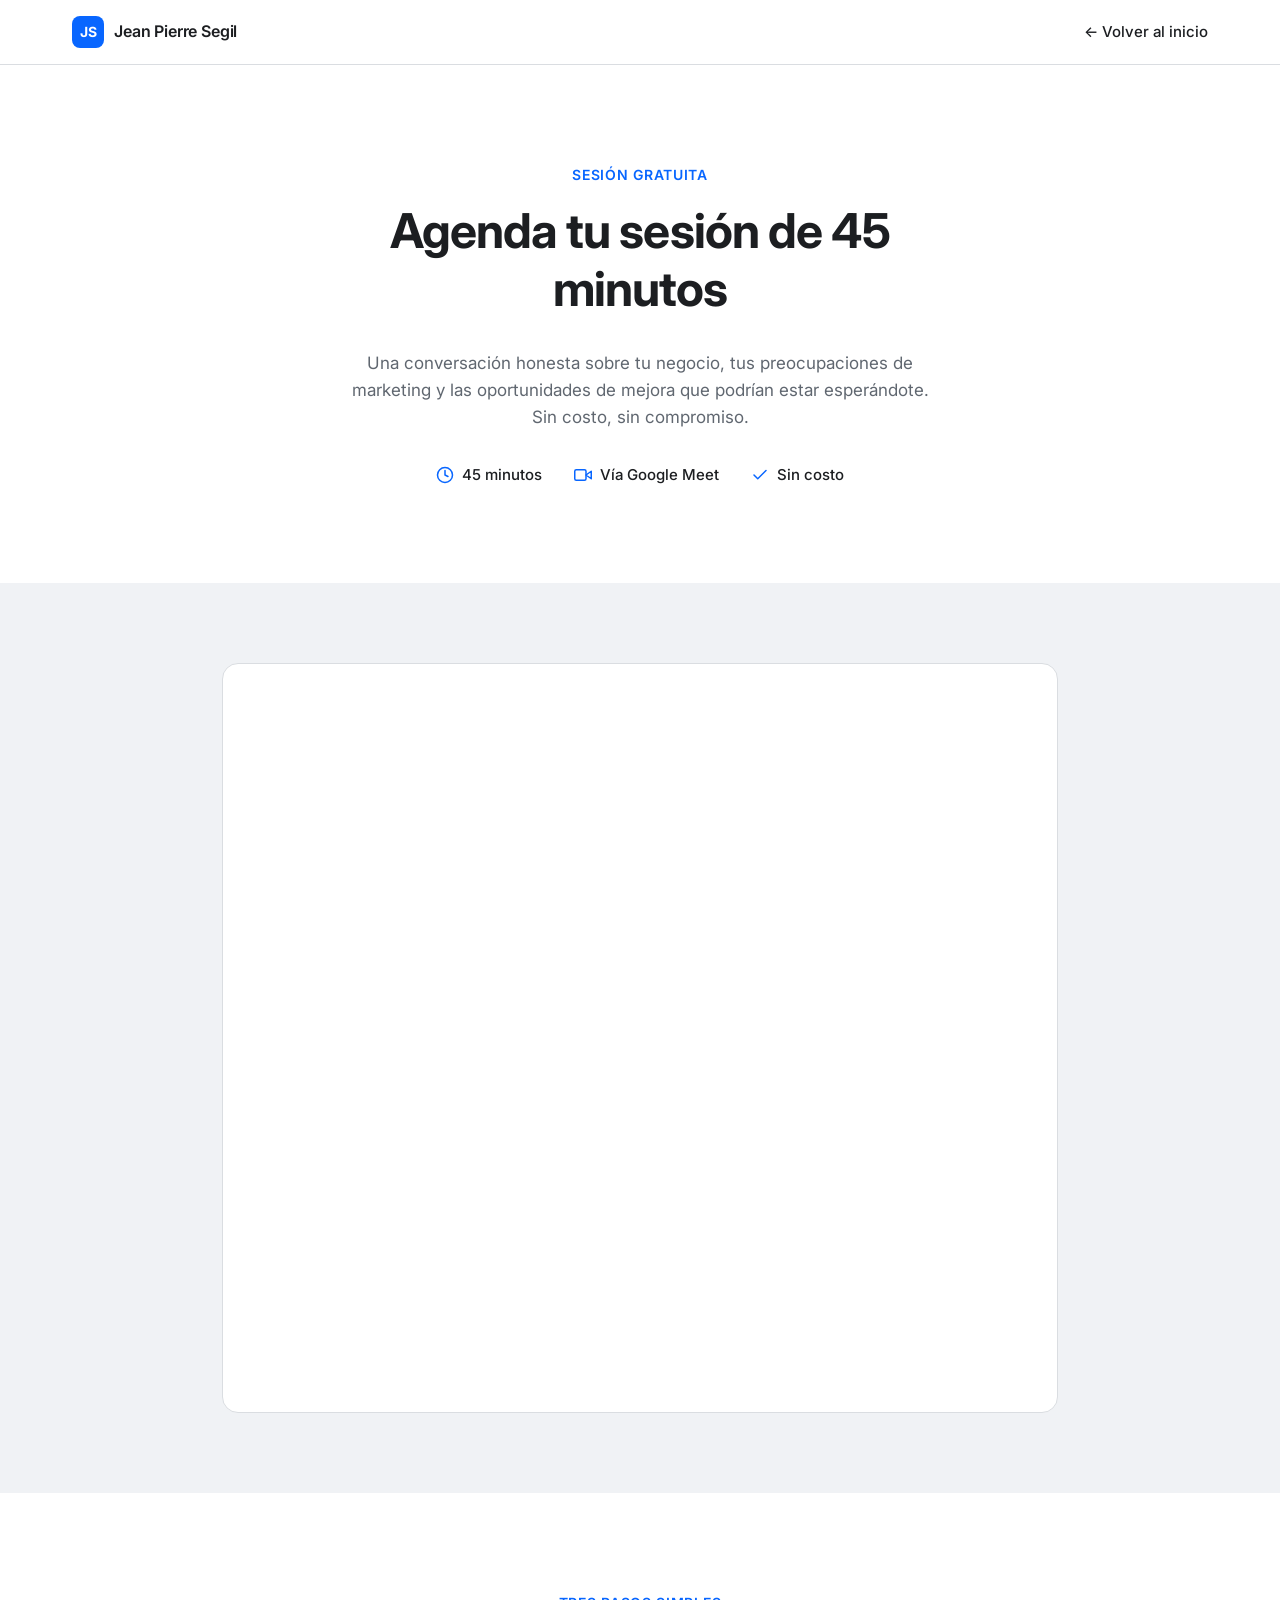
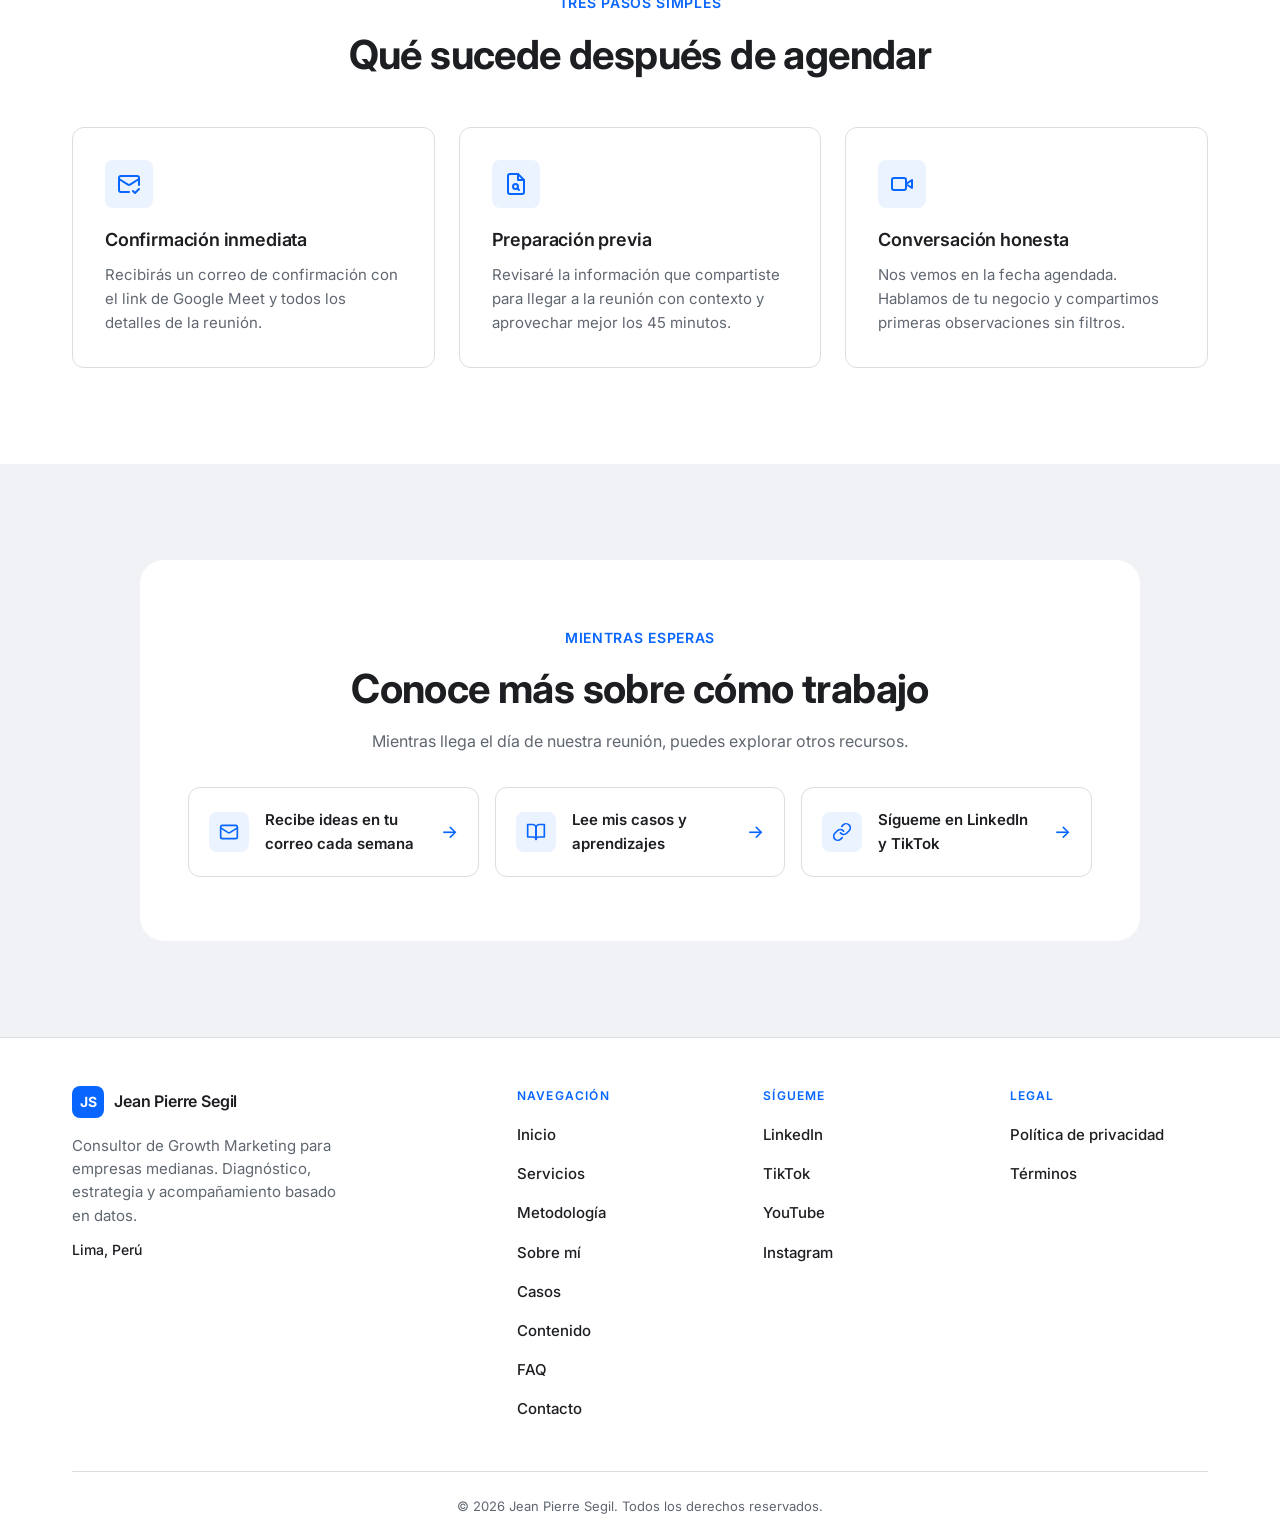
==== commit f4ff4827: "Wire real assets into wireframe and agendar Marca strip switches from eight grayscale placeholders t" ====
--- a/agendar.html
+++ b/agendar.html
@@ -210,21 +210,32 @@
       border-radius: 16px;
       padding: 24px;
     }
-    .calendario-placeholder {
-      aspect-ratio: 16/10;
+    .calendario-card iframe {
+      display: block;
       width: 100%;
-      background: var(--bg-secondary);
-      border: 1px dashed var(--border-light);
+      height: 700px;
+      border: 0;
       border-radius: 12px;
-      display: grid;
-      place-items: center;
-      text-align: center;
-      padding: 32px;
-    }
-    .calendario-placeholder span {
-      font-size: 0.9375rem;
-      font-weight: 500;
-      color: var(--text-secondary);
+    }
+
+    /* Wrapper de íconos Lucide en tarjetas */
+    .card-icon-wrapper {
+      width: 48px;
+      height: 48px;
+      background: var(--accent-bg-soft);
+      border-radius: 8px;
+      display: flex;
+      align-items: center;
+      justify-content: center;
+      color: var(--accent);
+      margin-bottom: 20px;
+      flex-shrink: 0;
+    }
+    .card-icon-wrapper svg { display: block; }
+    .mientras-link .card-icon-wrapper {
+      width: 40px;
+      height: 40px;
+      margin-bottom: 0;
     }
 
     /* ========== QUE SIGUE ========== */
@@ -474,10 +485,7 @@
   <section id="calendario">
     <div class="container-medium">
       <div class="calendario-card">
-        <!-- AQUI VA EL EMBED DE GOOGLE CALENDAR -->
-        <div class="calendario-placeholder">
-          <span>[ IFRAME: Google Calendar Appointment Scheduling — altura 600px ]</span>
-        </div>
+        <iframe src="https://calendar.google.com/calendar/appointments/schedules/AcZssZ3EHyFuKaqd2OMzBNpFhOY7JRgKhI5aIUTiNmKblNEwP48g5KRVryU0AHuMTyONiyjuhve_qQ-t?gv=true" frameborder="0" title="Agenda con Google Calendar"></iframe>
       </div>
     </div>
   </section>
@@ -491,17 +499,23 @@
       </div>
       <div class="pasos-grid">
         <article class="paso-card">
-          <div class="paso-icon">[ ÍCONO ]</div>
+          <div class="card-icon-wrapper">
+            <svg xmlns="http://www.w3.org/2000/svg" width="24" height="24" viewBox="0 0 24 24" fill="none" stroke="currentColor" stroke-width="2" stroke-linecap="round" stroke-linejoin="round" aria-hidden="true"><path d="M22 13V6a2 2 0 0 0-2-2H4a2 2 0 0 0-2 2v12c0 1.1.9 2 2 2h8"/><path d="m22 7-8.97 5.7a1.94 1.94 0 0 1-2.06 0L2 7"/><path d="m16 19 2 2 4-4"/></svg>
+          </div>
           <h3>Confirmación inmediata</h3>
           <p>Recibirás un correo de confirmación con el link de Google Meet y todos los detalles de la reunión.</p>
         </article>
         <article class="paso-card">
-          <div class="paso-icon">[ ÍCONO ]</div>
+          <div class="card-icon-wrapper">
+            <svg xmlns="http://www.w3.org/2000/svg" width="24" height="24" viewBox="0 0 24 24" fill="none" stroke="currentColor" stroke-width="2" stroke-linecap="round" stroke-linejoin="round" aria-hidden="true"><path d="M14 2H6a2 2 0 0 0-2 2v16a2 2 0 0 0 2 2h12a2 2 0 0 0 2-2V8z"/><polyline points="14 2 14 8 20 8"/><circle cx="11.5" cy="14.5" r="2.5"/><path d="M13.27 16.27 15 18"/></svg>
+          </div>
           <h3>Preparación previa</h3>
           <p>Revisaré la información que compartiste para llegar a la reunión con contexto y aprovechar mejor los 45 minutos.</p>
         </article>
         <article class="paso-card">
-          <div class="paso-icon">[ ÍCONO ]</div>
+          <div class="card-icon-wrapper">
+            <svg xmlns="http://www.w3.org/2000/svg" width="24" height="24" viewBox="0 0 24 24" fill="none" stroke="currentColor" stroke-width="2" stroke-linecap="round" stroke-linejoin="round" aria-hidden="true"><path d="m22 8-6 4 6 4V8Z"/><rect width="14" height="12" x="2" y="6" rx="2" ry="2"/></svg>
+          </div>
           <h3>Conversación honesta</h3>
           <p>Nos vemos en la fecha agendada. Hablamos de tu negocio y compartimos primeras observaciones sin filtros.</p>
         </article>
@@ -520,17 +534,23 @@
         </div>
         <div class="mientras-grid">
           <a href="/wireframe.html#newsletter" class="mientras-link">
-            <span class="mientras-link-icon">[ ÍCONO ]</span>
+            <span class="card-icon-wrapper">
+              <svg xmlns="http://www.w3.org/2000/svg" width="20" height="20" viewBox="0 0 24 24" fill="none" stroke="currentColor" stroke-width="2" stroke-linecap="round" stroke-linejoin="round" aria-hidden="true"><rect width="20" height="16" x="2" y="4" rx="2"/><path d="m22 7-8.97 5.7a1.94 1.94 0 0 1-2.06 0L2 7"/></svg>
+            </span>
             <span class="mientras-link-text">Recibe ideas en tu correo cada semana</span>
             <span class="mientras-arrow">→</span>
           </a>
           <a href="/wireframe.html#casos" class="mientras-link">
-            <span class="mientras-link-icon">[ ÍCONO ]</span>
+            <span class="card-icon-wrapper">
+              <svg xmlns="http://www.w3.org/2000/svg" width="20" height="20" viewBox="0 0 24 24" fill="none" stroke="currentColor" stroke-width="2" stroke-linecap="round" stroke-linejoin="round" aria-hidden="true"><path d="M2 3h6a4 4 0 0 1 4 4v14a3 3 0 0 0-3-3H2z"/><path d="M22 3h-6a4 4 0 0 0-4 4v14a3 3 0 0 1 3-3h7z"/></svg>
+            </span>
             <span class="mientras-link-text">Lee mis casos y aprendizajes</span>
             <span class="mientras-arrow">→</span>
           </a>
           <a href="https://www.linkedin.com/in/jeansegil/" class="mientras-link">
-            <span class="mientras-link-icon">[ ÍCONO ]</span>
+            <span class="card-icon-wrapper">
+              <svg xmlns="http://www.w3.org/2000/svg" width="20" height="20" viewBox="0 0 24 24" fill="none" stroke="currentColor" stroke-width="2" stroke-linecap="round" stroke-linejoin="round" aria-hidden="true"><path d="M10 13a5 5 0 0 0 7.54.54l3-3a5 5 0 0 0-7.07-7.07l-1.72 1.71"/><path d="M14 11a5 5 0 0 0-7.54-.54l-3 3a5 5 0 0 0 7.07 7.07l1.71-1.71"/></svg>
+            </span>
             <span class="mientras-link-text">Sígueme en LinkedIn y TikTok</span>
             <span class="mientras-arrow">→</span>
           </a>
